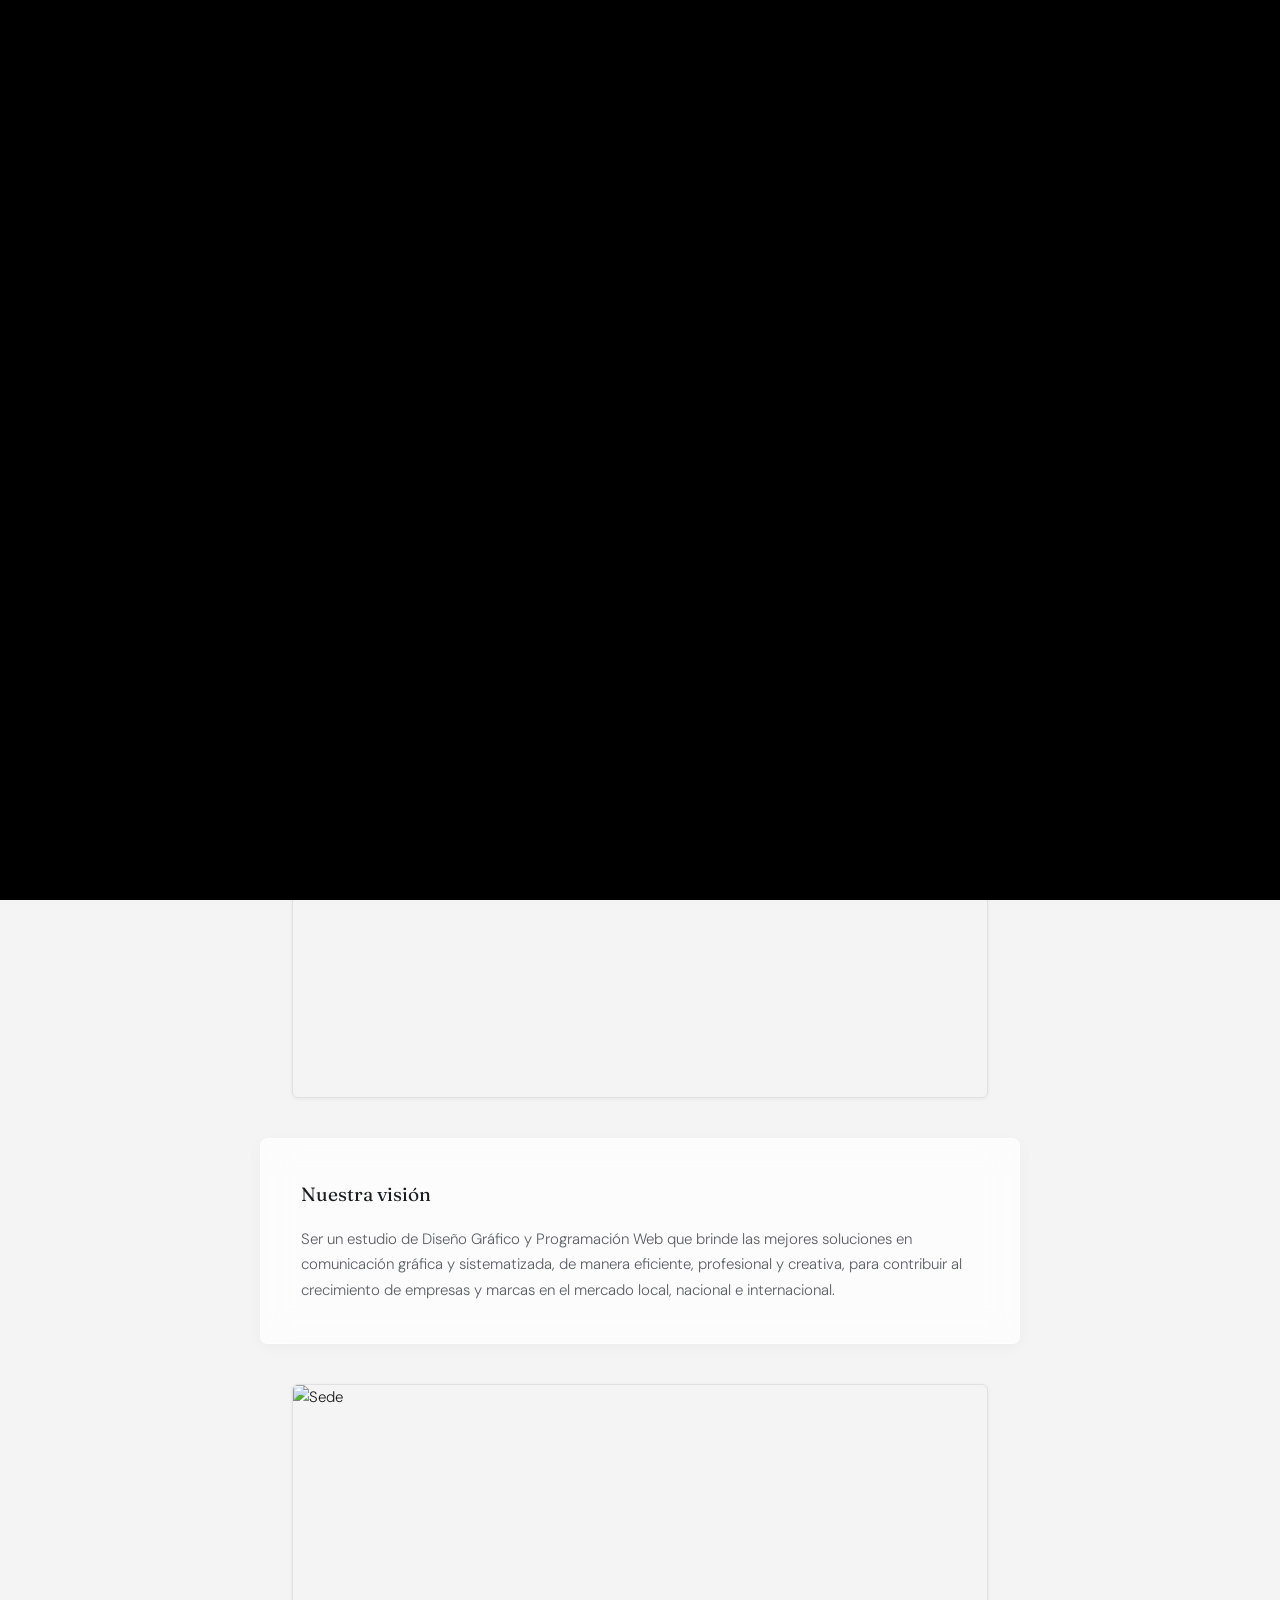
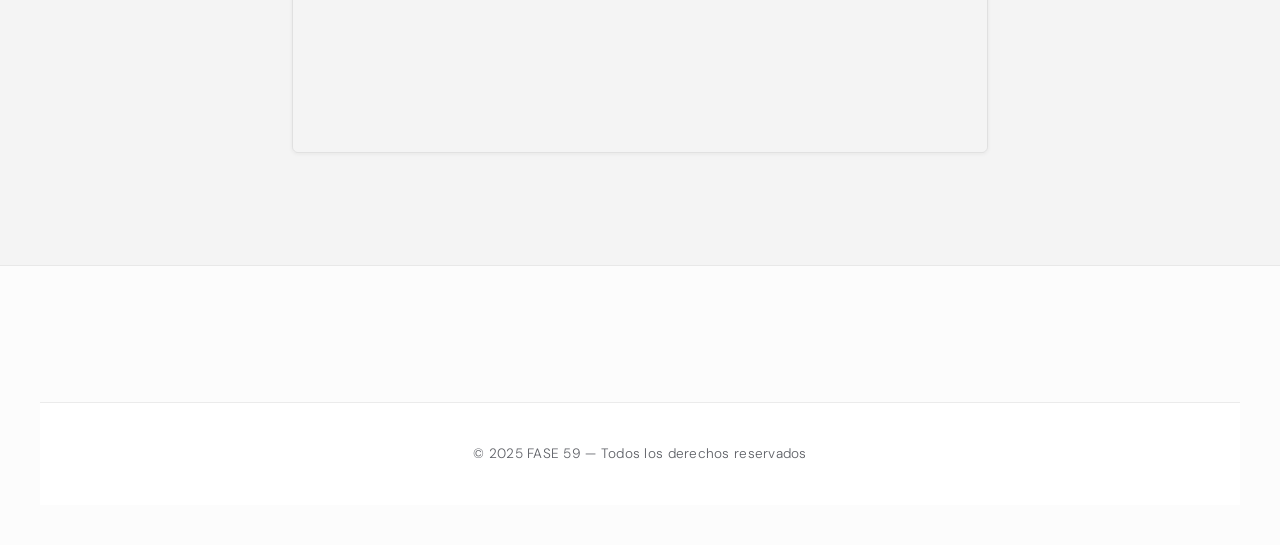
==== index.html @ 3c126e15 "Add files via upload" ====
<!DOCTYPE html>
<html lang="es">
<head>
  <meta charset="UTF-8">
  <meta name="viewport" content="width=device-width, initial-scale=1.0">
  <title>FASE 59</title>
  <link rel="stylesheet" href="style.css">
  <link rel="stylesheet" href="img.css">
  <link rel="stylesheet" href="chat.css">
  <script src="chat copy.js" defer></script>
</head>
<body>
<div id="intro-overlay">
  <div class="intro-text">FASE 59</div>
  <div class="destello"></div>
</div>

<script>
  // Control del tiempo de la introducción y el destello
  document.addEventListener('DOMContentLoaded', () => {
    const intro = document.getElementById('intro-overlay');
    
    // Transcurridos 3.6 segundos (justo en el clímax del destello), desvanecemos el fondo negro
    setTimeout(() => {
      intro.classList.add('intro-hidden');
      
      // Eliminamos el contenedor del código después de 1 segundo de transición para liberar memoria
      setTimeout(() => {
        intro.remove();
      }, 1000);
    }, 3600);
  });
</script>
<header>
  <div class="titulo">
    <h1>FASE 59</h1>
  </div>
  <div class="nav">
    <nav>
      <a href="index.html">Inicio</a>
      <a href="servicios.html">Servicios</a>
      <a href="contactanos.html">Contáctanos</a>
    </nav>
  </div>
</header>

<main>
  <div class="hero">
    <p class="section-label" style="margin-top:3rem;">Quiénes somos</p>
    <h2>Tecnología e innovación<br><em>a tu medida</em></h2>
    <p>Organización especializada en Tecnologías de Información y Comunicación, en constante evolución para adaptarse a los cambios del mercado.</p>
  </div>

  <div class="card">
    <h3>Nuestra misión</h3>
    <p>Somos una organización con vocación de prestar servicios integrales al cliente dentro de las TIC. Incorporamos siempre tecnología de última generación aplicada a los sistemas web y de diseño gráfico.</p>
  </div>

  <div class="image-hover-container">
    <img src="img/code.jpeg" width="720" height="380" class="image-hover" alt="Código">
  </div>

  <div class="card" id="prete">
    <h3>Nuestra visión</h3>
    <p>Ser un estudio de Diseño Gráfico y Programación Web que brinde las mejores soluciones en comunicación gráfica y sistematizada, de manera eficiente, profesional y creativa, para contribuir al crecimiento de empresas y marcas en el mercado local, nacional e internacional.</p>
  </div>

  <div class="image-hover-container">
    <img src="img/cede.jpg" width="720" height="380" class="image-hover" alt="Sede">
  </div>
</main>

<div class="footer">
  <footer>
    <div>© 2025 FASE 59 — Todos los derechos reservados</div>
  </footer>
</div>

</body>
</html>
---- style.css ----
@import url('https://fonts.googleapis.com/css2?family=Fraunces:ital,wght@0,300;0,400;0,600;1,300&family=DM+Sans:wght@300;400;500&display=swap');
@import url('https://fonts.googleapis.com/css2?family=Cinzel:wght@400;500;700&family=Fraunces:ital,wght@0,300;0,400;0,600;1,300&family=DM+Sans:wght@300;400;500&display=swap');

:root {
  /* Paleta Formal y Minimalista */
  --surface: rgba(255, 255, 255, 0.75); /* Cristal esmerilado claro */
  --ink: #1c1d1f;
  --ink-muted: #5e6066;
  --accent: #2b3a4a; /* Azul pizarra formal */
  --accent-light: rgba(43, 58, 74, 0.08);
  --border: rgba(0, 0, 0, 0.08);
  --shadow-sm: 0 4px 15px rgba(0, 0, 0, 0.03);
  --shadow-md: 0 10px 35px rgba(0, 0, 0, 0.06);
  --radius: 8px;
}

*, *::before, *::after { box-sizing: border-box; margin: 0; padding: 0; }

html { scroll-behavior: smooth; }

body {
  font-family: 'DM Sans', sans-serif;
  color: var(--ink);
  line-height: 1.65;
  font-size: 15px;
  font-weight: 300;
  
  /* ── IMAGEN DE FONDO ── */
  /* Reemplaza 'tu-imagen.jpg' con la ruta real de tu imagen (ej. img/fondo.jpg) */
 background-image: linear-gradient(rgba(255, 255, 255, 0.6), rgba(255, 255, 255, 0.6)), url('img/comp-of.jpeg');
  background-size: cover;
  background-position: center;
  background-attachment: fixed; /* El fondo se queda fijo mientras scrolleas */
  background-color: #f4f4f4; /* Color de respaldo por si la imagen tarda en cargar */
}

/* ── HEADER ── */
header {
  background-color: rgba(255, 255, 255, 0.85);
  backdrop-filter: blur(12px);
  -webkit-backdrop-filter: blur(12px);
  border-bottom: 1px solid var(--border);
  padding: 0 2.5rem;
  display: flex;
  align-items: center;
  justify-content: space-between;
  height: 70px;
  position: sticky;
  top: 0;
  z-index: 100;
  box-shadow: var(--shadow-sm);
  transition: background-color 0.3s ease;
}

header:hover {
  background-color: rgba(255, 255, 255, 0.95);
}

.titulo h1 {
  font-family: 'Fraunces', serif;
  font-weight: 600;
  font-size: 1.4rem;
  color: var(--accent);
  letter-spacing: -0.02em;
}

.nav nav {
  display: flex;
  gap: 0.5rem;
  align-items: center;
}

.nav nav a {
  text-decoration: none;
  color: var(--ink-muted);
  font-size: 0.9rem;
  font-weight: 400;
  padding: 0.5rem 1rem;
  border-radius: 20px; /* Botones tipo píldora minimalistas */
  transition: all 0.2s ease;
}

.nav nav a:hover {
  background-color: var(--accent-light);
  color: var(--accent);
}

.nav nav br { display: none; }

/* ── HERO SECTION ── */
.hero {
  max-width: 760px;
  margin: 6rem auto 2rem;
  padding: 0 2rem;
  text-align: center;
}

.hero h2 {
  font-family: 'Fraunces', serif;
  font-size: clamp(2.2rem, 4vw, 3.2rem);
  font-weight: 300;
  color: var(--ink);
  line-height: 1.2;
  margin-bottom: 1.25rem;
}

.hero h2 em {
  color: var(--accent);
  font-style: italic;
}

.hero p {
  color: var(--ink-muted);
  max-width: 560px;
  margin: 0 auto 2rem;
  font-size: 1.05rem;
}

/* ── TARJETAS (GLASSMORPHISM ELEGANTE) ── */
.card {
  background: var(--surface);
  backdrop-filter: blur(16px); /* Difumina la imagen de fondo detrás de la tarjeta */
  -webkit-backdrop-filter: blur(16px);
  border: 1px solid rgba(255, 255, 255, 0.5); /* Borde blanco sutil para dar luz */
  border-radius: var(--radius);
  padding: 2.5rem;
  margin: 1.5rem auto;
  max-width: 760px;
  box-shadow: var(--shadow-sm);
  transition: transform 0.3s ease, box-shadow 0.3s ease;
}

.card:hover {
  box-shadow: var(--shadow-md);
  transform: translateY(-2px);
}

.card h3 {
  font-family: 'Fraunces', serif;
  font-weight: 400;
  font-size: 1.2rem;
  color: var(--ink);
  margin-bottom: 1rem;
}

.card p {
  color: var(--ink-muted);
  line-height: 1.7;
}

/* ── IMÁGENES ── */
.image-wrap {
  max-width: 760px;
  margin: 2rem auto;
  padding: 0 2rem;
}

.image-hover {
  width: 100%;
  height: auto;
  border-radius: var(--radius);
  display: block;
  object-fit: cover;
  border: 1px solid var(--border);
  box-shadow: var(--shadow-sm);
  transition: box-shadow 0.3s, transform 0.3s;
}

.image-hover:hover {
  box-shadow: var(--shadow-md);
  transform: translateY(-3px);
}

/* ── SECTION LABEL ── */
.section-label {
  text-align: center;
  font-size: 0.75rem;
  font-weight: 500;
  letter-spacing: 0.15em;
  text-transform: uppercase;
  color: var(--ink-muted);
  margin: 3.5rem auto 1rem;
}

/* ── FOOTER ── */
.footer, footer {
  background: rgba(255, 255, 255, 0.7);
  backdrop-filter: blur(10px);
  border-top: 1px solid var(--border);
  padding: 2.5rem;
  text-align: center;
  margin-top: 6rem;
}

.footer div, footer div {
  font-size: 0.85rem;
  color: var(--ink-muted);
  letter-spacing: 0.02em;
}

/* ── PANTALLA DE INTRODUCCIÓN CINEMÁTICA (FINAL FANTASY STYLE) ── */
#intro-overlay {
  position: fixed;
  top: 0;
  left: 0;
  width: 100vw;
  height: 100vh;
  background-color: #000000; /* Fondo negro absoluto */
  display: flex;
  align-items: center;
  justify-content: center;
  z-index: 99999; /* Se asegura de estar por encima de todo, incluyendo el header y chat */
  overflow: hidden;
  transition: opacity 1s ease-in-out;
  pointer-events: all;
}

/* El texto elegante que aparece y expande sus letras */
.intro-text {
  font-family: 'Cinzel', serif;
  font-size: clamp(2.2rem, 6vw, 4.5rem);
  font-weight: 400;
  color: #ffffff;
  letter-spacing: 0.3em;
  text-transform: uppercase;
  opacity: 0;
  transform: scale(0.96);
  text-align: center;
  padding-left: 0.3em; /* Centra perfectamente el texto compensando el espaciado de la última letra */
  text-shadow: 0 0 15px rgba(255, 255, 255, 0.1);
  animation: finalFantasyTexto 3.8s cubic-bezier(0.25, 0.46, 0.45, 0.94) forwards;
}

@keyframes finalFantasyTexto {
  0% {
    opacity: 0;
    letter-spacing: 0.1em;
    transform: scale(0.96);
  }
  30% {
    opacity: 1;
  }
  75% {
    opacity: 1;
    letter-spacing: 0.35em;
    transform: scale(1);
  }
  90% {
    opacity: 0;
    letter-spacing: 0.4em;
    transform: scale(1.02);
  }
  100% {
    opacity: 0;
  }
}

/* El destello blanco que llena la pantalla */
.destello {
  position: absolute;
  top: 0;
  left: 0;
  width: 100%;
  height: 100%;
  background: #ffffff;
  opacity: 0;
  pointer-events: none;
  animation: destelloLuz 1.4s ease-in-out 3.0s forwards;
}

@keyframes destelloLuz {
  0% {
    opacity: 0;
  }
  35% {
    opacity: 1; /* El punto máximo del destello blanco */
  }
  100% {
    opacity: 0;
  }
}

/* Clase que activa JavaScript para ocultar suavemente el fondo negro */
.intro-hidden {
  opacity: 0 !important;
  pointer-events: none !important;
}
---- img.css ----
.image-hover-container {
  display: flex;
  justify-content: center;
  padding: 1rem 2rem;
  max-width: 760px;
  margin: 0 auto;
}

.image-hover {
  transition: box-shadow 0.25s ease, transform 0.25s ease;
  cursor: pointer;
  max-width: 100%;
  height: auto;
  display: block;
  border-radius: 6px;
  border: 1px solid var(--border, #e2dfd7);
  box-shadow: 0 1px 4px rgba(26,26,24,0.06);
}

.image-hover:hover {
  transform: translateY(-3px);
  box-shadow: 0 8px 24px rgba(26,26,24,0.1);
}
---- chat.css ----
/* ── CONTENEDOR PRINCIPAL DEL CHAT ── */
.chat-widget {
  position: fixed;
  bottom: 2rem;
  right: 2rem;
  z-index: 1000;
  font-family: 'DM Sans', sans-serif;
}

/* ── BOTÓN FLOTANTE (BURBUJA) ── */
.chat-toggle-btn {
  width: 64px;
  height: 64px;
  background-color: var(--accent);
  border: none;
  border-radius: 50%;
  box-shadow: var(--shadow-md);
  cursor: pointer;
  display: flex;
  align-items: center;
  justify-content: center;
  transition: transform 0.3s cubic-bezier(0.175, 0.885, 0.32, 1.275), box-shadow 0.3s ease;
  position: absolute;
  bottom: 0;
  right: 0;
}

.chat-toggle-btn:hover {
  transform: scale(1.08) translateY(-3px);
  box-shadow: 0 12px 28px rgba(45, 90, 61, 0.25);
}

.chat-toggle-btn svg {
  width: 32px;
  height: 32px;
  fill: #ffffff;
  transition: transform 0.3s ease;
}

/* Animación sutil al ícono cuando pasas el cursor */
.chat-toggle-btn:hover svg {
  transform: scale(1.1);
}

/* ── PANEL DE CHAT (LA VENTANA) ── */
.chat-window {
  position: absolute;
  bottom: 85px; /* Aparece justo arriba de la burbuja */
  right: 0;
  width: 360px;
  height: 520px;
  max-height: 75vh;
  background-color: var(--surface);
  border: 1px solid var(--border);
  border-radius: 12px;
  box-shadow: 0 12px 35px rgba(26, 26, 24, 0.15);
  display: flex;
  flex-direction: column;
  overflow: hidden;
  
  /* Estado oculto por defecto con animación */
  opacity: 0;
  transform: translateY(30px) scale(0.95);
  pointer-events: none;
  transform-origin: bottom right;
  transition: opacity 0.3s ease, transform 0.3s cubic-bezier(0.175, 0.885, 0.32, 1.275);
}

/* Esta clase es la que tu JS añade para mostrar el chat */
.chat-window.active {
  opacity: 1;
  transform: translateY(0) scale(1);
  pointer-events: auto;
}

/* ── CABECERA DEL CHAT ── */
.chat-header {
  background-color: var(--accent);
  color: #ffffff;
  padding: 1.1rem 1.5rem;
  display: flex;
  justify-content: space-between;
  align-items: center;
  box-shadow: var(--shadow-sm);
  z-index: 2;
}

.chat-header h3 {
  font-family: 'Fraunces', serif;
  font-size: 1.15rem;
  font-weight: 400;
  margin: 0;
}

.close-chat {
  background: none;
  border: none;
  color: #ffffff;
  font-size: 1.6rem;
  cursor: pointer;
  line-height: 1;
  opacity: 0.7;
  transition: opacity 0.2s, transform 0.2s;
}

.close-chat:hover {
  opacity: 1;
  transform: rotate(90deg);
}

/* ── ÁREA DE MENSAJES ── */
.chat-messages {
  flex: 1;
  padding: 1.25rem;
  overflow-y: auto;
  display: flex;
  flex-direction: column;
  gap: 1rem;
  background-color: var(--bg);
  scroll-behavior: smooth;
}

/* Scrollbar personalizado y sutil */
.chat-messages::-webkit-scrollbar {
  width: 6px;
}
.chat-messages::-webkit-scrollbar-thumb {
  background-color: #d1cdb9;
  border-radius: 10px;
}

/* ── GLOBOS DE TEXTO ── */
.mensaje {
  max-width: 85%;
  padding: 0.8rem 1.1rem;
  border-radius: 14px;
  font-size: 0.92rem;
  line-height: 1.5;
  word-wrap: break-word;
  animation: messagePop 0.3s ease forwards;
}

/* Animación para cuando aparece un mensaje nuevo */
@keyframes messagePop {
  0% { opacity: 0; transform: translateY(10px) scale(0.95); }
  100% { opacity: 1; transform: translateY(0) scale(1); }
}

.mensaje-bot {
  align-self: flex-start;
  background-color: var(--surface);
  color: var(--ink);
  border: 1px solid var(--border);
  border-bottom-left-radius: 2px; /* Efecto de cola de globo */
  box-shadow: var(--shadow-sm);
}

.mensaje-usuario {
  align-self: flex-end;
  background-color: var(--accent);
  color: #ffffff;
  border-bottom-right-radius: 2px;
  box-shadow: var(--shadow-sm);
}

/* ── ZONA DE ESCRITURA Y ENVÍO ── */
.chat-input-area {
  padding: 1rem 1.25rem;
  background-color: var(--surface);
  border-top: 1px solid var(--border);
  display: flex;
  gap: 0.6rem;
  z-index: 2;
}

.chat-input-area input {
  flex: 1;
  padding: 0.8rem 1.1rem;
  border: 1px solid var(--border);
  border-radius: 24px;
  background-color: var(--bg);
  font-family: 'DM Sans', sans-serif;
  font-size: 0.92rem;
  color: var(--ink);
  outline: none;
  transition: border-color 0.2s, box-shadow 0.2s;
}

.chat-input-area input:focus {
  border-color: var(--accent);
  box-shadow: 0 0 0 3px rgba(45,90,61,0.1);
  background-color: var(--surface);
}

.chat-input-area input::placeholder {
  color: var(--ink-muted);
}

.chat-input-area button {
  background-color: var(--accent);
  color: #ffffff;
  border: none;
  border-radius: 24px;
  padding: 0 1.25rem;
  font-family: 'DM Sans', sans-serif;
  font-size: 0.9rem;
  font-weight: 500;
  cursor: pointer;
  transition: background-color 0.2s, transform 0.15s;
}

.chat-input-area button:hover:not(:disabled) {
  background-color: #224830;
  transform: translateY(-1px);
}

.chat-input-area button:disabled {
  background-color: #a8bba0;
  cursor: not-allowed;
  transform: none;
}

/* ── RESPONSIVE DESIGN (Para móviles) ── */
@media (max-width: 480px) {
  .chat-widget {
    bottom: 1rem;
    right: 1rem;
  }
  
  .chat-window {
    width: calc(100vw - 2rem);
    right: 0;
    height: 65vh;
  }
}
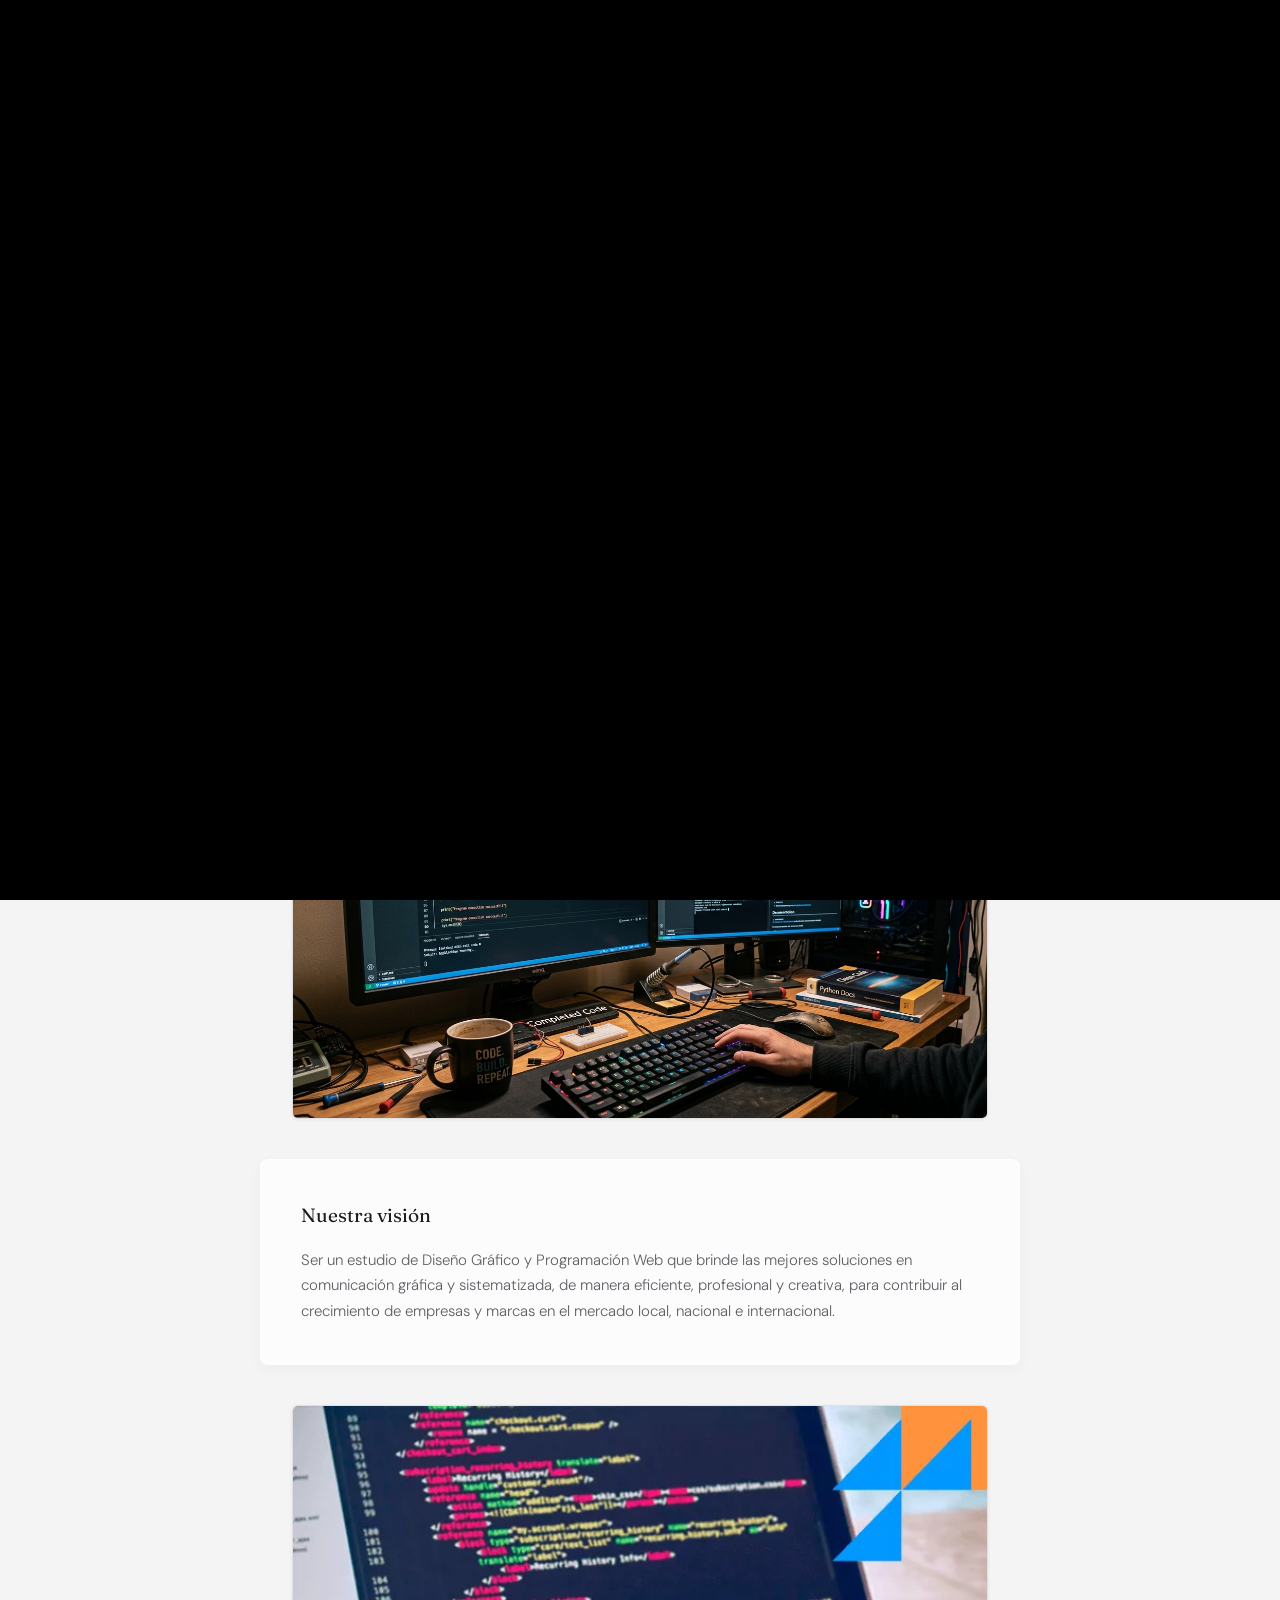
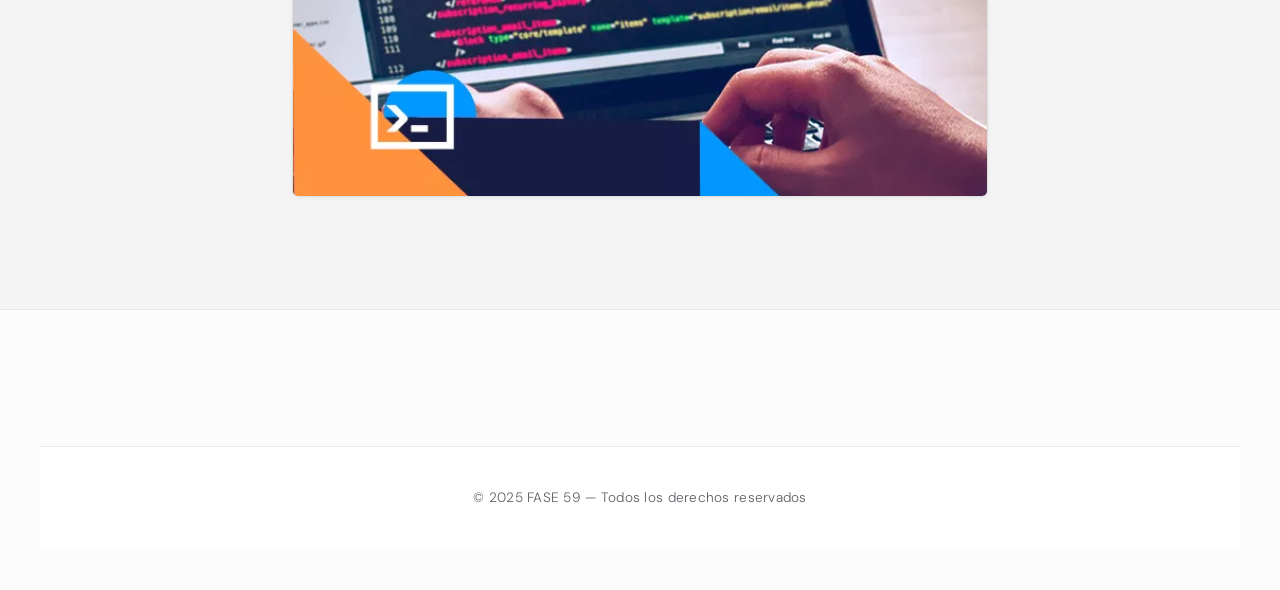
==== commit e03390d9: "Update image source paths in index.html" ====
--- a/index.html
+++ b/index.html
@@ -57,7 +57,7 @@
   </div>
 
   <div class="image-hover-container">
-    <img src="img/code.jpeg" width="720" height="380" class="image-hover" alt="Código">
+    <img src="code.jpeg" width="720" height="380" class="image-hover" alt="Código">
   </div>
 
   <div class="card" id="prete">
@@ -66,7 +66,7 @@
   </div>
 
   <div class="image-hover-container">
-    <img src="img/cede.jpg" width="720" height="380" class="image-hover" alt="Sede">
+    <img src="cede.jpg" width="720" height="380" class="image-hover" alt="Sede">
   </div>
 </main>
 
@@ -75,6 +75,5 @@
     <div>© 2025 FASE 59 — Todos los derechos reservados</div>
   </footer>
 </div>
-
 </body>
 </html>
